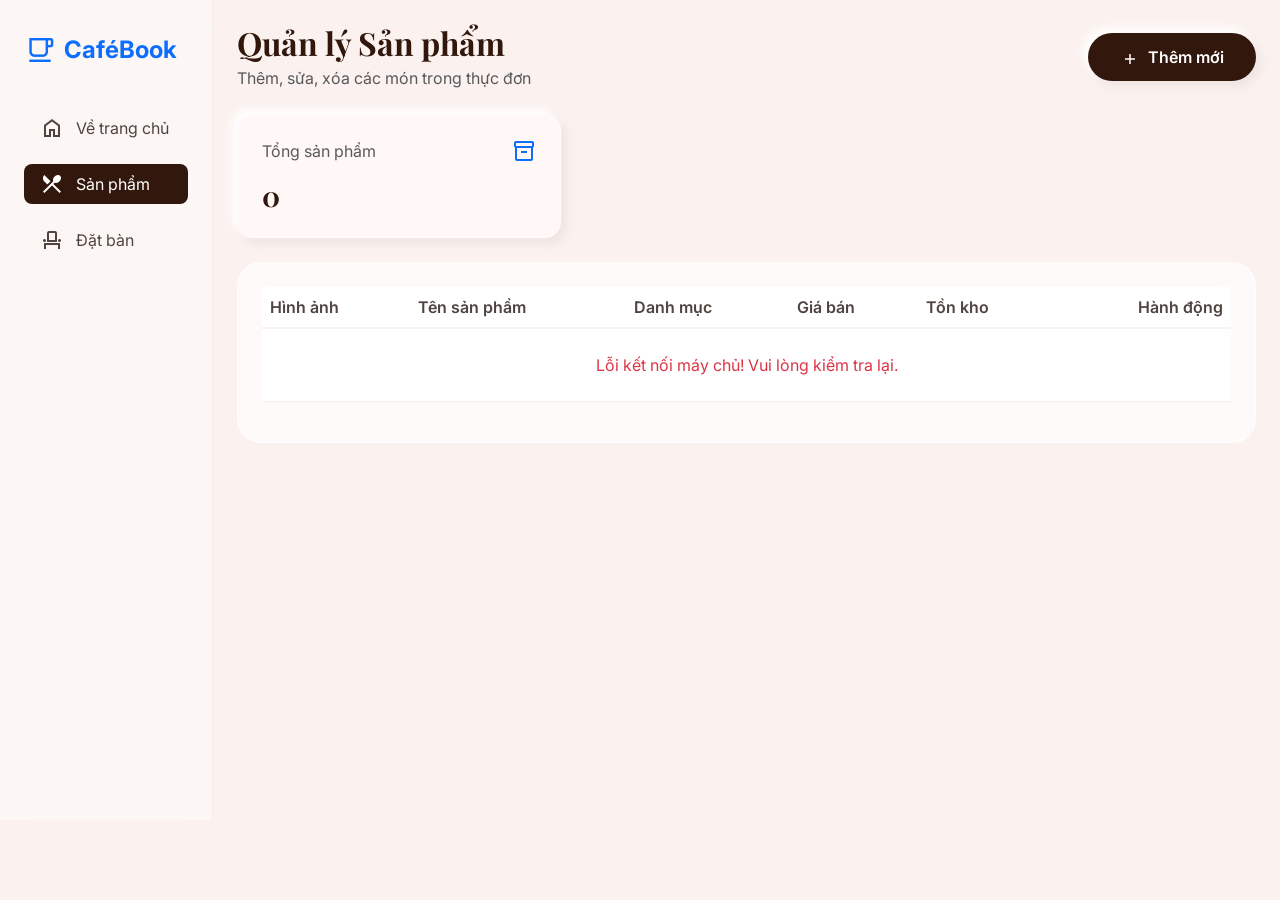
==== admin.html @ 98407d62 "commit Push" ====
<!DOCTYPE html>
<html lang="vi">
<head>
    <meta charset="UTF-8">
    <meta name="viewport" content="width=device-width, initial-scale=1.0">
    <title>CaféBook - Quản trị</title>
    
    <!-- Google Fonts -->
    <link href="https://fonts.googleapis.com/css2?family=Inter:wght@400;600&family=Playfair+Display:wght@600;700&display=swap" rel="stylesheet">
    <!-- Material Symbols -->
    <link href="https://fonts.googleapis.com/css2?family=Material+Symbols+Outlined:wght,FILL@100..700,0..1&display=swap" rel="stylesheet">
    <!-- Bootstrap 5 CSS -->
    <link href="https://cdn.jsdelivr.net/npm/bootstrap@5.3.2/dist/css/bootstrap.min.css" rel="stylesheet">
    <!-- Custom CSS -->
    <link rel="stylesheet" href="css/style.css">
    <style>
        body { padding-top: 0; background-color: #fbf2ef; }
    </style>
</head>
<body>

<div class="container-fluid p-0">
    <div class="row g-0">
        <!-- Sidebar -->
        <div class="col-auto col-md-3 col-xl-2 px-sm-2 px-0 admin-sidebar d-flex flex-column">
            <div class="p-3 d-flex align-items-center gap-2 mt-3 mb-4">
                <span class="material-symbols-outlined fs-2 text-primary">local_cafe</span>
                <span class="fs-4 fw-bold text-primary font-playfair">CaféBook</span>
            </div>
            <ul class="nav flex-column mb-sm-auto mb-0 align-items-center align-items-sm-start w-100 px-3" id="menu">
                <li class="nav-item w-100">
                    <a href="index.html" class="nav-link nav-link-custom align-middle px-3 py-2 d-flex align-items-center gap-2">
                        <span class="material-symbols-outlined">home</span> <span class="ms-1 d-none d-sm-inline">Về trang chủ</span>
                    </a>
                </li>
                <li class="nav-item w-100 mt-2">
                    <a href="#" class="nav-link nav-link-custom active align-middle px-3 py-2 d-flex align-items-center gap-2" id="nav-products">
                        <span class="material-symbols-outlined">restaurant_menu</span> <span class="ms-1 d-none d-sm-inline">Sản phẩm</span>
                    </a>
                </li>
                <li class="nav-item w-100 mt-2">
                    <a href="#" class="nav-link nav-link-custom align-middle px-3 py-2 d-flex align-items-center gap-2" id="nav-reservations">
                        <span class="material-symbols-outlined">event_seat</span> <span class="ms-1 d-none d-sm-inline">Đặt bàn</span>
                    </a>
                </li>
            </ul>
        </div>

        <!-- Main content -->
        <div class="col py-4 px-4">
            
            <!-- SECTION: SẢN PHẨM -->
            <div id="section-products">
                <div class="d-flex justify-content-between align-items-center mb-4">
                    <div>
                        <h2 class="mb-1">Quản lý Sản phẩm</h2>
                        <p class="text-muted mb-0">Thêm, sửa, xóa các món trong thực đơn</p>
                    </div>
                    <button class="btn btn-primary-custom" id="btn-add-new" data-bs-toggle="modal" data-bs-target="#productModal">
                        <span class="material-symbols-outlined align-middle fs-5 me-1">add</span>
                        Thêm mới
                    </button>
                </div>

                <!-- Dashboard stats -->
                <div class="row g-4 mb-4">
                    <div class="col-md-4">
                        <div class="neu-card p-4">
                            <div class="d-flex justify-content-between">
                                <span class="text-muted">Tổng sản phẩm</span>
                                <span class="material-symbols-outlined text-primary">inventory_2</span>
                            </div>
                            <h3 class="mt-3 mb-0" id="total-products">0</h3>
                        </div>
                    </div>
                </div>

                <!-- Table -->
                <div class="glass-panel p-4">
                    <div class="table-responsive">
                        <table class="table table-custom table-hover">
                            <thead>
                                <tr>
                                    <th>Hình ảnh</th>
                                    <th>Tên sản phẩm</th>
                                    <th>Danh mục</th>
                                    <th>Giá bán</th>
                                    <th>Tồn kho</th>
                                    <th class="text-end">Hành động</th>
                                </tr>
                            </thead>
                            <tbody id="admin-product-list">
                                <!-- JS render here -->
                                <tr><td colspan="6" class="text-center py-4">Đang tải dữ liệu...</td></tr>
                            </tbody>
                        </table>
                    </div>
                </div>
            </div>

            <!-- SECTION: ĐẶT BÀN -->
            <div id="section-reservations" class="d-none">
                <div class="d-flex justify-content-between align-items-center mb-4">
                    <div>
                        <h2 class="mb-1">Quản lý Đặt bàn</h2>
                        <p class="text-muted mb-0">Xác nhận, hủy đơn đặt chỗ của khách</p>
                    </div>
                    <button class="btn btn-outline-secondary rounded-pill" id="btn-refresh-reservations">
                        <span class="material-symbols-outlined align-middle fs-5 me-1">refresh</span>
                        Làm mới
                    </button>
                </div>

                <div class="glass-panel p-4">
                    <div class="table-responsive">
                        <table class="table table-custom table-hover">
                            <thead>
                                <tr>
                                    <th>Khách hàng</th>
                                    <th>Thời gian</th>
                                    <th>Bàn</th>
                                    <th>Số người</th>
                                    <th>Trạng thái</th>
                                    <th class="text-end">Hành động</th>
                                </tr>
                            </thead>
                            <tbody id="admin-reservation-list">
                                <!-- JS render here -->
                                <tr><td colspan="6" class="text-center py-4">Đang tải dữ liệu...</td></tr>
                            </tbody>
                        </table>
                    </div>
                </div>
            </div>

        </div>
    </div>
</div>

<!-- Modal Form -->
<div class="modal fade" id="productModal" tabindex="-1" aria-hidden="true">
    <div class="modal-dialog modal-dialog-centered">
        <div class="modal-content glass-panel" style="border-radius: 1rem;">
            <div class="modal-header border-bottom-0 pb-0">
                <h5 class="modal-title font-playfair fs-4 text-primary" id="modalTitle">Thêm sản phẩm mới</h5>
                <button type="button" class="btn-close" data-bs-dismiss="modal" aria-label="Close"></button>
            </div>
            <div class="modal-body">
                <form id="product-form" novalidate>
                    <input type="hidden" id="product-id">
                    
                    <div class="mb-3">
                        <label class="form-label text-muted small fw-bold">Tên sản phẩm *</label>
                        <input type="text" class="form-control neu-input" id="name" placeholder="VD: Cà phê sữa đá">
                        <div class="error-message" id="err-name">Vui lòng nhập tên sản phẩm.</div>
                    </div>
                    
                    <div class="row mb-3">
                        <div class="col-md-6">
                            <label class="form-label text-muted small fw-bold">Giá bán (VNĐ) *</label>
                            <input type="number" class="form-control neu-input" id="price" placeholder="VD: 45000">
                            <div class="error-message" id="err-price">Giá bán phải lớn hơn 0.</div>
                        </div>
                        <div class="col-md-6">
                            <label class="form-label text-muted small fw-bold">Danh mục *</label>
                            <select class="form-select neu-input" id="category">
                                <option value="">-- Chọn --</option>
                                <!-- JS sẽ load danh mục vào đây (Resource 2) -->
                            </select>
                            <div class="error-message" id="err-category">Vui lòng chọn danh mục.</div>
                        </div>
                    </div>
                    
                    <div class="mb-3">
                        <label class="form-label text-muted small fw-bold">Link Hình ảnh (URL) *</label>
                        <input type="url" class="form-control neu-input" id="image" placeholder="https://...">
                        <div class="error-message" id="err-image">Vui lòng nhập URL hợp lệ.</div>
                    </div>

                    <div class="row mb-3">
                        <div class="col-md-6">
                            <label class="form-label text-muted small fw-bold">Tồn kho</label>
                            <input type="number" class="form-control neu-input" id="stock" placeholder="VD: 50" value="0">
                        </div>
                    </div>
                    
                    <div class="mb-4">
                        <label class="form-label text-muted small fw-bold">Mô tả</label>
                        <textarea class="form-control neu-input" id="description" rows="2" placeholder="Mô tả ngắn..."></textarea>
                    </div>
                    
                    <div class="d-flex justify-content-end gap-2">
                        <button type="button" class="btn btn-light rounded-pill px-4" data-bs-dismiss="modal">Hủy</button>
                        <button type="submit" class="btn btn-primary-custom" id="btn-save">
                            <span class="spinner-border spinner-border-sm d-none me-2" id="save-spinner" role="status"></span>
                            Lưu thông tin
                        </button>
                    </div>
                </form>
            </div>
        </div>
    </div>
</div>

<!-- Scripts -->
<script src="https://code.jquery.com/jquery-3.7.1.min.js"></script>
<script src="https://cdn.jsdelivr.net/npm/bootstrap@5.3.2/dist/js/bootstrap.bundle.min.js"></script>
<script src="js/api.js"></script>
<script src="js/utils.js"></script>
<script src="js/admin.js"></script>
</body>
</html>
---- css/style.css ----
:root {
  --primary-color: #31170c;
  --accent-color: #F5A623;
  --surface-color: #fff8f6;
  --on-surface-color: #1f1b19;
  --on-surface-variant: #504440;
  --glass-bg: rgba(255, 248, 246, 0.85);
  --glass-border: rgba(74, 44, 31, 0.05);
  --neu-bg: #fff8f6;
  --neu-shadow: -5px -5px 10px #ffffff, 5px 5px 10px rgba(225, 216, 214, 0.5);
  --neu-shadow-inset: inset -3px -3px 6px #ffffff, inset 3px 3px 6px rgba(225, 216, 214, 0.5);
}

body {
  background-color: var(--surface-color);
  color: var(--on-surface-color);
  font-family: 'Inter', sans-serif;
  padding-top: 80px; /* For fixed navbar */
}

h1, h2, h3, h4, h5, h6, .navbar-brand {
  font-family: 'Playfair Display', serif;
  color: var(--primary-color);
  font-weight: 700;
}

/* Glassmorphism Navbar */
.glass-nav {
  background: var(--glass-bg);
  backdrop-filter: blur(20px);
  -webkit-backdrop-filter: blur(20px);
  border-bottom: 1px solid var(--glass-border);
}

.glass-panel {
  background: rgba(255, 255, 255, 0.6);
  backdrop-filter: blur(16px);
  -webkit-backdrop-filter: blur(16px);
  border: 1px solid rgba(255, 255, 255, 0.8);
  border-radius: 1.5rem;
}

/* Neumorphism Cards */
.neu-card {
  background-color: var(--neu-bg);
  box-shadow: var(--neu-shadow);
  border: 1px solid rgba(255, 255, 255, 0.5);
  border-radius: 1rem;
  transition: transform 0.3s ease, box-shadow 0.3s ease;
  height: 100%;
}

.neu-card:hover {
  transform: translateY(-5px);
}

/* Neumorphism Inputs */
.neu-input {
  background-color: var(--neu-bg);
  box-shadow: var(--neu-shadow-inset);
  border: none;
  border-radius: 0.5rem;
  padding: 0.75rem 1rem;
  width: 100%;
  color: var(--on-surface-color);
}

.neu-input:focus {
  outline: none;
  box-shadow: 0 0 0 1px var(--accent-color), var(--neu-shadow-inset);
}

/* Custom Buttons */
.btn-primary-custom {
  background-color: var(--primary-color);
  color: white;
  border-radius: 2rem;
  padding: 0.75rem 2rem;
  box-shadow: var(--neu-shadow);
  border: none;
  transition: all 0.3s ease;
  font-weight: 600;
}

.btn-primary-custom:hover {
  background-color: #4a2c1f;
  color: white;
  transform: scale(0.98);
}

.btn-accent-custom {
  background-color: var(--accent-color);
  color: white;
  border-radius: 2rem;
  padding: 0.75rem 2rem;
  box-shadow: 0 4px 15px rgba(245, 166, 35, 0.3);
  border: none;
  transition: all 0.3s ease;
  font-weight: 600;
}

.btn-accent-custom:hover {
  background-color: #e09612;
  color: white;
  transform: scale(0.98);
}

/* Hero Section */
.hero-section {
  position: relative;
  min-height: 80vh;
  display: flex;
  align-items: center;
  justify-content: center;
  overflow: hidden;
}

.hero-bg {
  position: absolute;
  top: 0; left: 0; right: 0; bottom: 0;
  background-image: url('https://lh3.googleusercontent.com/aida-public/[base64]');
  background-size: cover;
  background-position: center;
  opacity: 0.9;
  z-index: 0;
}

.hero-gradient {
  position: absolute;
  inset: 0;
  background: linear-gradient(to right, rgba(255, 248, 246, 0.9), transparent);
  z-index: 1;
}

.hero-content {
  position: relative;
  z-index: 2;
}

/* Product Cards */
.product-img-wrapper {
  height: 220px;
  overflow: hidden;
  border-radius: 1rem 1rem 0 0;
  position: relative;
}

.product-img {
  width: 100%;
  height: 100%;
  object-fit: cover;
  transition: transform 0.5s ease;
}

.neu-card:hover .product-img {
  transform: scale(1.05);
}

.badge-custom {
  position: absolute;
  top: 1rem;
  right: 1rem;
  background-color: var(--accent-color);
  color: white;
  padding: 0.25rem 0.75rem;
  border-radius: 1rem;
  font-size: 0.75rem;
  font-weight: bold;
  text-transform: uppercase;
  z-index: 10;
}

.add-btn {
  width: 40px;
  height: 40px;
  border-radius: 50%;
  background-color: #e9e1d8;
  color: var(--primary-color);
  display: flex;
  align-items: center;
  justify-content: center;
  border: none;
  transition: all 0.3s ease;
}

.add-btn:hover {
  background-color: var(--primary-color);
  color: white;
}

/* Form Error Validation */
.error-message {
  color: #dc3545;
  font-size: 0.875rem;
  margin-top: 0.25rem;
  display: none;
}

.neu-input.is-invalid {
  box-shadow: 0 0 0 1px #dc3545, var(--neu-shadow-inset);
}

/* Spinner Skeleton */
.skeleton {
  background: #e0d8d6;
  background: linear-gradient(90deg, #e0d8d6 8%, #f0e8e6 18%, #e0d8d6 33%);
  background-size: 200% 100%;
  animation: shimmer 1.5s infinite linear;
}

@keyframes shimmer {
  0% { background-position: -200% 0; }
  100% { background-position: 200% 0; }
}

.spinner-container {
  display: flex;
  justify-content: center;
  align-items: center;
  min-height: 200px;
}

/* Admin Sidebar */
.admin-sidebar {
  min-height: calc(100vh - 80px);
  background: rgba(255, 255, 255, 0.4);
  backdrop-filter: blur(16px);
  border-right: 1px solid rgba(74, 44, 31, 0.05);
}

.nav-link-custom {
  color: var(--on-surface-variant);
  border-radius: 0.5rem;
  margin-bottom: 0.5rem;
  transition: all 0.3s ease;
}

.nav-link-custom:hover, .nav-link-custom.active {
  background-color: var(--primary-color);
  color: white;
}

/* Admin Table */
.table-custom {
  background-color: transparent;
}

.table-custom th {
  border-bottom: 2px solid var(--glass-border);
  color: var(--on-surface-variant);
  font-weight: 600;
}

.table-custom td {
  border-bottom: 1px solid var(--glass-border);
  vertical-align: middle;
}
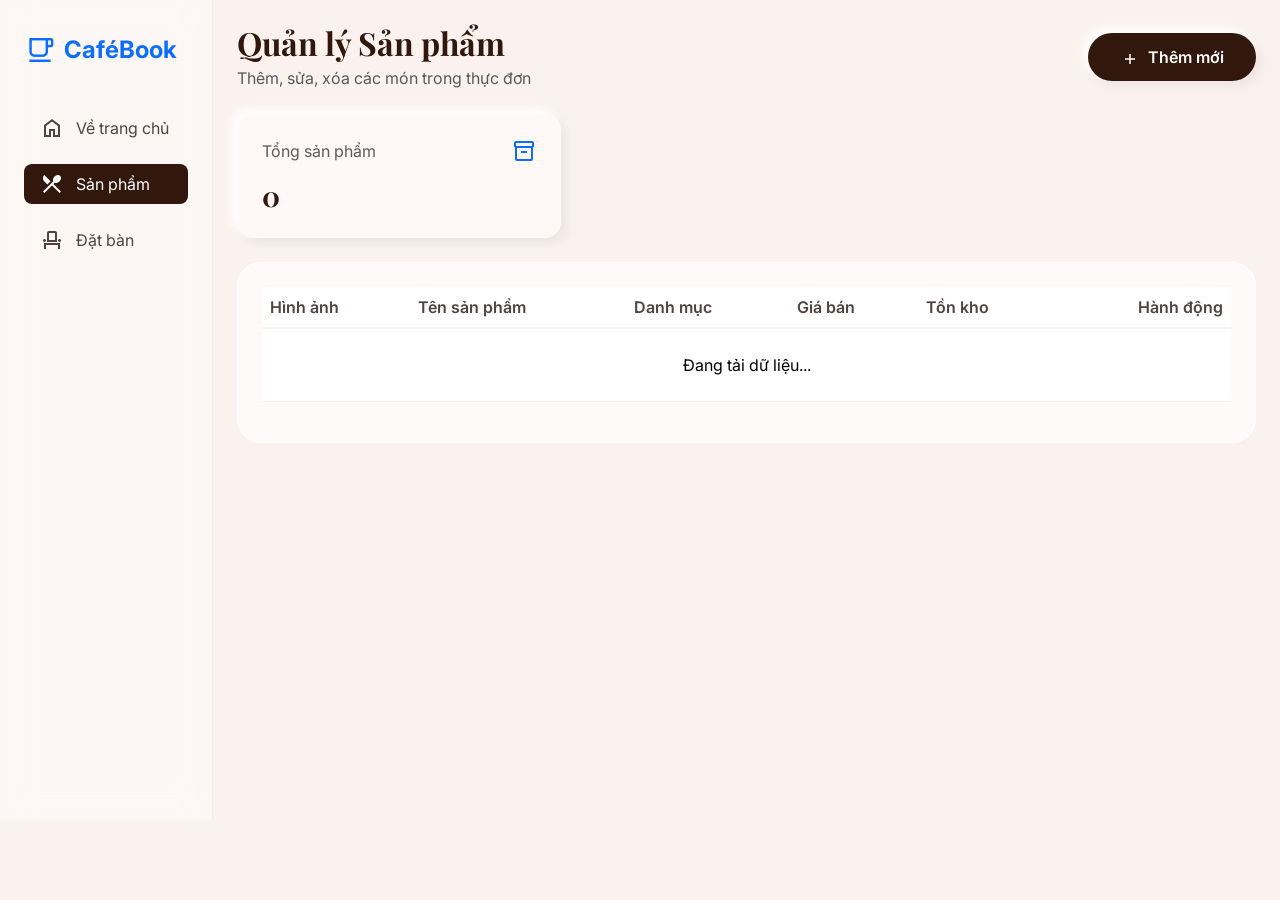
==== commit bebcdf2d: "Update lan 2" ====
--- a/admin.html
+++ b/admin.html
@@ -4,6 +4,9 @@
     <meta charset="UTF-8">
     <meta name="viewport" content="width=device-width, initial-scale=1.0">
     <title>CaféBook - Quản trị</title>
+    
+    <!-- Favicon -->
+    <link rel="icon" href="data:image/svg+xml,<svg xmlns=%22http://www.w3.org/2000/svg%22 viewBox=%220 0 100 100%22><text y=%22.9em%22 font-size=%2290%22>☕</text></svg>">
     
     <!-- Google Fonts -->
     <link href="https://fonts.googleapis.com/css2?family=Inter:wght@400;600&family=Playfair+Display:wght@600;700&display=swap" rel="stylesheet">
@@ -185,28 +188,97 @@
                     </div>
                     
                     <div class="mb-4">
-                        <label class="form-label text-muted small fw-bold">Mô tả</label>
-                        <textarea class="form-control neu-input" id="description" rows="2" placeholder="Mô tả ngắn..."></textarea>
-                    </div>
-                    
-                    <div class="d-flex justify-content-end gap-2">
-                        <button type="button" class="btn btn-light rounded-pill px-4" data-bs-dismiss="modal">Hủy</button>
-                        <button type="submit" class="btn btn-primary-custom" id="btn-save">
-                            <span class="spinner-border spinner-border-sm d-none me-2" id="save-spinner" role="status"></span>
-                            Lưu thông tin
-                        </button>
-                    </div>
-                </form>
+                            <label class="form-label text-muted small fw-bold">Mô tả thêm</label>
+                            <textarea class="form-control neu-input" id="description" rows="3"></textarea>
+                        </div>
+                    </form>
+                </div>
+                <div class="modal-footer border-0 pb-4 pe-4">
+                    <button type="button" class="btn btn-outline-secondary rounded-pill" data-bs-dismiss="modal">Hủy</button>
+                    <button type="submit" form="product-form" class="btn btn-primary-custom" id="btn-save">
+                        <span class="spinner-border spinner-border-sm d-none" id="save-spinner"></span> Lưu Sản Phẩm
+                    </button>
+                </div>
             </div>
         </div>
     </div>
-</div>
-
-<!-- Scripts -->
-<script src="https://code.jquery.com/jquery-3.7.1.min.js"></script>
-<script src="https://cdn.jsdelivr.net/npm/bootstrap@5.3.2/dist/js/bootstrap.bundle.min.js"></script>
-<script src="js/api.js"></script>
-<script src="js/utils.js"></script>
-<script src="js/admin.js"></script>
+
+    <!-- Modal Cập nhật Đặt Bàn -->
+    <div class="modal fade" id="reservationModal" tabindex="-1">
+        <div class="modal-dialog modal-dialog-centered">
+            <div class="modal-content border-0 shadow-lg" style="border-radius: 1.5rem;">
+                <div class="modal-header border-0 pb-0 pt-4 px-4">
+                    <h5 class="modal-title font-playfair fw-bold fs-4 text-primary">Cập nhật Đơn Đặt Bàn</h5>
+                    <button type="button" class="btn-close" data-bs-dismiss="modal"></button>
+                </div>
+                <div class="modal-body p-4">
+                    <form id="reservation-form">
+                        <input type="hidden" id="res-id">
+                        
+                        <div class="mb-3">
+                            <label class="form-label text-muted small fw-bold">Khách hàng</label>
+                            <input type="text" class="form-control neu-input bg-light" id="res-name" readonly>
+                        </div>
+
+                        <div class="row g-3 mb-3">
+                            <div class="col-md-6">
+                                <label class="form-label text-muted small fw-bold">Ngày *</label>
+                                <input type="date" class="form-control neu-input" id="res-date" required>
+                            </div>
+                            <div class="col-md-6">
+                                <label class="form-label text-muted small fw-bold">Giờ *</label>
+                                <select class="form-select neu-input" id="res-time" required>
+                                    <option value="08:00">08:00</option>
+                                    <option value="10:00">10:00</option>
+                                    <option value="14:00">14:00</option>
+                                    <option value="16:00">16:00</option>
+                                    <option value="19:00">19:00</option>
+                                </select>
+                            </div>
+                        </div>
+
+                        <div class="row g-3 mb-3">
+                            <div class="col-md-6">
+                                <label class="form-label text-muted small fw-bold">Bàn *</label>
+                                <select class="form-select neu-input" id="res-table" required>
+                                    <!-- Sẽ gen T1 tới T15 bằng JS -->
+                                </select>
+                            </div>
+                            <div class="col-md-6">
+                                <label class="form-label text-muted small fw-bold">Số người</label>
+                                <select class="form-select neu-input" id="res-guests">
+                                    <option value="1">1 Người</option>
+                                    <option value="2">2 Người</option>
+                                    <option value="4">3 - 4 Người</option>
+                                    <option value="6">5+ Người</option>
+                                </select>
+                            </div>
+                        </div>
+
+                        <div class="mb-3">
+                            <label class="form-label text-muted small fw-bold">Trạng thái *</label>
+                            <select class="form-select neu-input" id="res-status" required>
+                                <option value="Pending">Chờ xác nhận</option>
+                                <option value="Confirmed">Đã xác nhận</option>
+                                <option value="Cancelled">Đã hủy</option>
+                            </select>
+                        </div>
+                    </form>
+                </div>
+                <div class="modal-footer border-0 pb-4 pe-4">
+                    <button type="button" class="btn btn-outline-secondary rounded-pill" data-bs-dismiss="modal">Đóng</button>
+                    <button type="submit" form="reservation-form" class="btn btn-accent-custom" id="btn-save-res">
+                        <span class="spinner-border spinner-border-sm d-none" id="save-res-spinner"></span> Lưu Thay Đổi
+                    </button>
+                </div>
+            </div>
+        </div>
+    </div>
+
+    <script src="https://code.jquery.com/jquery-3.7.1.min.js"></script>
+    <script src="https://cdn.jsdelivr.net/npm/bootstrap@5.3.2/dist/js/bootstrap.bundle.min.js"></script>
+    <script src="js/api.js"></script>
+    <script src="js/utils.js"></script>
+    <script src="js/admin.js"></script>
 </body>
 </html>
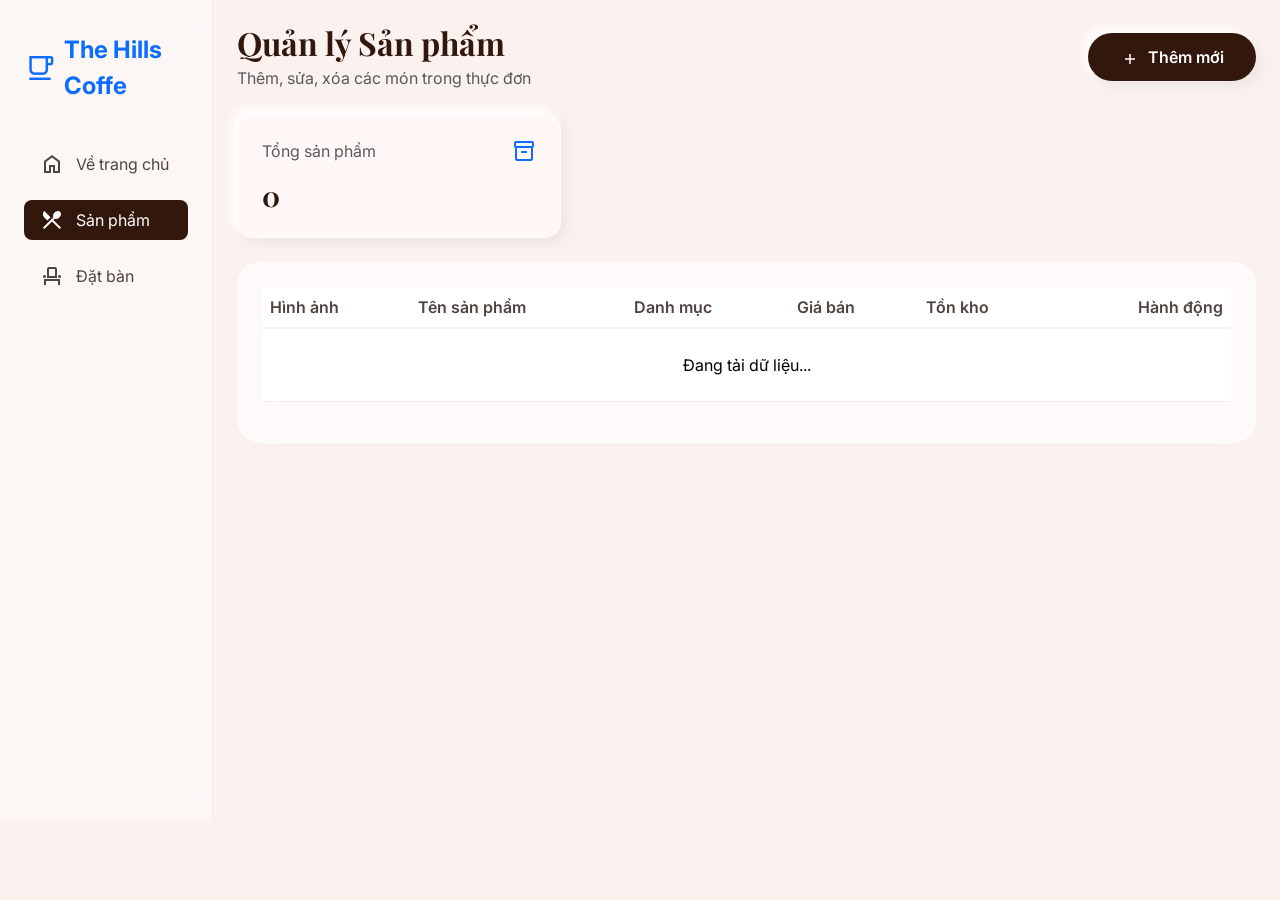
==== commit a6fe8132: "update lại tên vì tên cũ xấu quá" ====
--- a/admin.html
+++ b/admin.html
@@ -1,200 +1,225 @@
 <!DOCTYPE html>
 <html lang="vi">
+
 <head>
     <meta charset="UTF-8">
     <meta name="viewport" content="width=device-width, initial-scale=1.0">
-    <title>CaféBook - Quản trị</title>
-    
+    <title>The Hills Coffe - Quản trị</title>
+
     <!-- Favicon -->
-    <link rel="icon" href="data:image/svg+xml,<svg xmlns=%22http://www.w3.org/2000/svg%22 viewBox=%220 0 100 100%22><text y=%22.9em%22 font-size=%2290%22>☕</text></svg>">
-    
+    <link rel="icon"
+        href="data:image/svg+xml,<svg xmlns=%22http://www.w3.org/2000/svg%22 viewBox=%220 0 100 100%22><text y=%22.9em%22 font-size=%2290%22>☕</text></svg>">
+
     <!-- Google Fonts -->
-    <link href="https://fonts.googleapis.com/css2?family=Inter:wght@400;600&family=Playfair+Display:wght@600;700&display=swap" rel="stylesheet">
+    <link
+        href="https://fonts.googleapis.com/css2?family=Inter:wght@400;600&family=Playfair+Display:wght@600;700&display=swap"
+        rel="stylesheet">
     <!-- Material Symbols -->
-    <link href="https://fonts.googleapis.com/css2?family=Material+Symbols+Outlined:wght,FILL@100..700,0..1&display=swap" rel="stylesheet">
+    <link href="https://fonts.googleapis.com/css2?family=Material+Symbols+Outlined:wght,FILL@100..700,0..1&display=swap"
+        rel="stylesheet">
     <!-- Bootstrap 5 CSS -->
     <link href="https://cdn.jsdelivr.net/npm/bootstrap@5.3.2/dist/css/bootstrap.min.css" rel="stylesheet">
     <!-- Custom CSS -->
     <link rel="stylesheet" href="css/style.css">
     <style>
-        body { padding-top: 0; background-color: #fbf2ef; }
+        body {
+            padding-top: 0;
+            background-color: #fbf2ef;
+        }
     </style>
 </head>
+
 <body>
 
-<div class="container-fluid p-0">
-    <div class="row g-0">
-        <!-- Sidebar -->
-        <div class="col-auto col-md-3 col-xl-2 px-sm-2 px-0 admin-sidebar d-flex flex-column">
-            <div class="p-3 d-flex align-items-center gap-2 mt-3 mb-4">
-                <span class="material-symbols-outlined fs-2 text-primary">local_cafe</span>
-                <span class="fs-4 fw-bold text-primary font-playfair">CaféBook</span>
+    <div class="container-fluid p-0">
+        <div class="row g-0">
+            <!-- Sidebar -->
+            <div class="col-auto col-md-3 col-xl-2 px-sm-2 px-0 admin-sidebar d-flex flex-column">
+                <div class="p-3 d-flex align-items-center gap-2 mt-3 mb-4">
+                    <span class="material-symbols-outlined fs-2 text-primary">local_cafe</span>
+                    <span class="fs-4 fw-bold text-primary font-playfair">The Hills Coffe</span>
+                </div>
+                <ul class="nav flex-column mb-sm-auto mb-0 align-items-center align-items-sm-start w-100 px-3"
+                    id="menu">
+                    <li class="nav-item w-100">
+                        <a href="index.html"
+                            class="nav-link nav-link-custom align-middle px-3 py-2 d-flex align-items-center gap-2">
+                            <span class="material-symbols-outlined">home</span> <span class="ms-1 d-none d-sm-inline">Về
+                                trang chủ</span>
+                        </a>
+                    </li>
+                    <li class="nav-item w-100 mt-2">
+                        <a href="#"
+                            class="nav-link nav-link-custom active align-middle px-3 py-2 d-flex align-items-center gap-2"
+                            id="nav-products">
+                            <span class="material-symbols-outlined">restaurant_menu</span> <span
+                                class="ms-1 d-none d-sm-inline">Sản phẩm</span>
+                        </a>
+                    </li>
+                    <li class="nav-item w-100 mt-2">
+                        <a href="#"
+                            class="nav-link nav-link-custom align-middle px-3 py-2 d-flex align-items-center gap-2"
+                            id="nav-reservations">
+                            <span class="material-symbols-outlined">event_seat</span> <span
+                                class="ms-1 d-none d-sm-inline">Đặt bàn</span>
+                        </a>
+                    </li>
+                </ul>
             </div>
-            <ul class="nav flex-column mb-sm-auto mb-0 align-items-center align-items-sm-start w-100 px-3" id="menu">
-                <li class="nav-item w-100">
-                    <a href="index.html" class="nav-link nav-link-custom align-middle px-3 py-2 d-flex align-items-center gap-2">
-                        <span class="material-symbols-outlined">home</span> <span class="ms-1 d-none d-sm-inline">Về trang chủ</span>
-                    </a>
-                </li>
-                <li class="nav-item w-100 mt-2">
-                    <a href="#" class="nav-link nav-link-custom active align-middle px-3 py-2 d-flex align-items-center gap-2" id="nav-products">
-                        <span class="material-symbols-outlined">restaurant_menu</span> <span class="ms-1 d-none d-sm-inline">Sản phẩm</span>
-                    </a>
-                </li>
-                <li class="nav-item w-100 mt-2">
-                    <a href="#" class="nav-link nav-link-custom align-middle px-3 py-2 d-flex align-items-center gap-2" id="nav-reservations">
-                        <span class="material-symbols-outlined">event_seat</span> <span class="ms-1 d-none d-sm-inline">Đặt bàn</span>
-                    </a>
-                </li>
-            </ul>
-        </div>
-
-        <!-- Main content -->
-        <div class="col py-4 px-4">
-            
-            <!-- SECTION: SẢN PHẨM -->
-            <div id="section-products">
-                <div class="d-flex justify-content-between align-items-center mb-4">
-                    <div>
-                        <h2 class="mb-1">Quản lý Sản phẩm</h2>
-                        <p class="text-muted mb-0">Thêm, sửa, xóa các món trong thực đơn</p>
-                    </div>
-                    <button class="btn btn-primary-custom" id="btn-add-new" data-bs-toggle="modal" data-bs-target="#productModal">
-                        <span class="material-symbols-outlined align-middle fs-5 me-1">add</span>
-                        Thêm mới
-                    </button>
-                </div>
-
-                <!-- Dashboard stats -->
-                <div class="row g-4 mb-4">
-                    <div class="col-md-4">
-                        <div class="neu-card p-4">
-                            <div class="d-flex justify-content-between">
-                                <span class="text-muted">Tổng sản phẩm</span>
-                                <span class="material-symbols-outlined text-primary">inventory_2</span>
-                            </div>
-                            <h3 class="mt-3 mb-0" id="total-products">0</h3>
-                        </div>
-                    </div>
-                </div>
-
-                <!-- Table -->
-                <div class="glass-panel p-4">
-                    <div class="table-responsive">
-                        <table class="table table-custom table-hover">
-                            <thead>
-                                <tr>
-                                    <th>Hình ảnh</th>
-                                    <th>Tên sản phẩm</th>
-                                    <th>Danh mục</th>
-                                    <th>Giá bán</th>
-                                    <th>Tồn kho</th>
-                                    <th class="text-end">Hành động</th>
-                                </tr>
-                            </thead>
-                            <tbody id="admin-product-list">
-                                <!-- JS render here -->
-                                <tr><td colspan="6" class="text-center py-4">Đang tải dữ liệu...</td></tr>
-                            </tbody>
-                        </table>
-                    </div>
-                </div>
+
+            <!-- Main content -->
+            <div class="col py-4 px-4">
+
+                <!-- SECTION: SẢN PHẨM -->
+                <div id="section-products">
+                    <div class="d-flex justify-content-between align-items-center mb-4">
+                        <div>
+                            <h2 class="mb-1">Quản lý Sản phẩm</h2>
+                            <p class="text-muted mb-0">Thêm, sửa, xóa các món trong thực đơn</p>
+                        </div>
+                        <button class="btn btn-primary-custom" id="btn-add-new" data-bs-toggle="modal"
+                            data-bs-target="#productModal">
+                            <span class="material-symbols-outlined align-middle fs-5 me-1">add</span>
+                            Thêm mới
+                        </button>
+                    </div>
+
+                    <!-- Dashboard stats -->
+                    <div class="row g-4 mb-4">
+                        <div class="col-md-4">
+                            <div class="neu-card p-4">
+                                <div class="d-flex justify-content-between">
+                                    <span class="text-muted">Tổng sản phẩm</span>
+                                    <span class="material-symbols-outlined text-primary">inventory_2</span>
+                                </div>
+                                <h3 class="mt-3 mb-0" id="total-products">0</h3>
+                            </div>
+                        </div>
+                    </div>
+
+                    <!-- Table -->
+                    <div class="glass-panel p-4">
+                        <div class="table-responsive">
+                            <table class="table table-custom table-hover">
+                                <thead>
+                                    <tr>
+                                        <th>Hình ảnh</th>
+                                        <th>Tên sản phẩm</th>
+                                        <th>Danh mục</th>
+                                        <th>Giá bán</th>
+                                        <th>Tồn kho</th>
+                                        <th class="text-end">Hành động</th>
+                                    </tr>
+                                </thead>
+                                <tbody id="admin-product-list">
+                                    <!-- JS render here -->
+                                    <tr>
+                                        <td colspan="6" class="text-center py-4">Đang tải dữ liệu...</td>
+                                    </tr>
+                                </tbody>
+                            </table>
+                        </div>
+                    </div>
+                </div>
+
+                <!-- SECTION: ĐẶT BÀN -->
+                <div id="section-reservations" class="d-none">
+                    <div class="d-flex justify-content-between align-items-center mb-4">
+                        <div>
+                            <h2 class="mb-1">Quản lý Đặt bàn</h2>
+                            <p class="text-muted mb-0">Xác nhận, hủy đơn đặt chỗ của khách</p>
+                        </div>
+                        <button class="btn btn-outline-secondary rounded-pill" id="btn-refresh-reservations">
+                            <span class="material-symbols-outlined align-middle fs-5 me-1">refresh</span>
+                            Làm mới
+                        </button>
+                    </div>
+
+                    <div class="glass-panel p-4">
+                        <div class="table-responsive">
+                            <table class="table table-custom table-hover">
+                                <thead>
+                                    <tr>
+                                        <th>Khách hàng</th>
+                                        <th>Thời gian</th>
+                                        <th>Bàn</th>
+                                        <th>Số người</th>
+                                        <th>Trạng thái</th>
+                                        <th class="text-end">Hành động</th>
+                                    </tr>
+                                </thead>
+                                <tbody id="admin-reservation-list">
+                                    <!-- JS render here -->
+                                    <tr>
+                                        <td colspan="6" class="text-center py-4">Đang tải dữ liệu...</td>
+                                    </tr>
+                                </tbody>
+                            </table>
+                        </div>
+                    </div>
+                </div>
+
             </div>
-
-            <!-- SECTION: ĐẶT BÀN -->
-            <div id="section-reservations" class="d-none">
-                <div class="d-flex justify-content-between align-items-center mb-4">
-                    <div>
-                        <h2 class="mb-1">Quản lý Đặt bàn</h2>
-                        <p class="text-muted mb-0">Xác nhận, hủy đơn đặt chỗ của khách</p>
-                    </div>
-                    <button class="btn btn-outline-secondary rounded-pill" id="btn-refresh-reservations">
-                        <span class="material-symbols-outlined align-middle fs-5 me-1">refresh</span>
-                        Làm mới
-                    </button>
-                </div>
-
-                <div class="glass-panel p-4">
-                    <div class="table-responsive">
-                        <table class="table table-custom table-hover">
-                            <thead>
-                                <tr>
-                                    <th>Khách hàng</th>
-                                    <th>Thời gian</th>
-                                    <th>Bàn</th>
-                                    <th>Số người</th>
-                                    <th>Trạng thái</th>
-                                    <th class="text-end">Hành động</th>
-                                </tr>
-                            </thead>
-                            <tbody id="admin-reservation-list">
-                                <!-- JS render here -->
-                                <tr><td colspan="6" class="text-center py-4">Đang tải dữ liệu...</td></tr>
-                            </tbody>
-                        </table>
-                    </div>
-                </div>
-            </div>
-
         </div>
     </div>
-</div>
-
-<!-- Modal Form -->
-<div class="modal fade" id="productModal" tabindex="-1" aria-hidden="true">
-    <div class="modal-dialog modal-dialog-centered">
-        <div class="modal-content glass-panel" style="border-radius: 1rem;">
-            <div class="modal-header border-bottom-0 pb-0">
-                <h5 class="modal-title font-playfair fs-4 text-primary" id="modalTitle">Thêm sản phẩm mới</h5>
-                <button type="button" class="btn-close" data-bs-dismiss="modal" aria-label="Close"></button>
-            </div>
-            <div class="modal-body">
-                <form id="product-form" novalidate>
-                    <input type="hidden" id="product-id">
-                    
-                    <div class="mb-3">
-                        <label class="form-label text-muted small fw-bold">Tên sản phẩm *</label>
-                        <input type="text" class="form-control neu-input" id="name" placeholder="VD: Cà phê sữa đá">
-                        <div class="error-message" id="err-name">Vui lòng nhập tên sản phẩm.</div>
-                    </div>
-                    
-                    <div class="row mb-3">
-                        <div class="col-md-6">
-                            <label class="form-label text-muted small fw-bold">Giá bán (VNĐ) *</label>
-                            <input type="number" class="form-control neu-input" id="price" placeholder="VD: 45000">
-                            <div class="error-message" id="err-price">Giá bán phải lớn hơn 0.</div>
-                        </div>
-                        <div class="col-md-6">
-                            <label class="form-label text-muted small fw-bold">Danh mục *</label>
-                            <select class="form-select neu-input" id="category">
-                                <option value="">-- Chọn --</option>
-                                <!-- JS sẽ load danh mục vào đây (Resource 2) -->
-                            </select>
-                            <div class="error-message" id="err-category">Vui lòng chọn danh mục.</div>
-                        </div>
-                    </div>
-                    
-                    <div class="mb-3">
-                        <label class="form-label text-muted small fw-bold">Link Hình ảnh (URL) *</label>
-                        <input type="url" class="form-control neu-input" id="image" placeholder="https://...">
-                        <div class="error-message" id="err-image">Vui lòng nhập URL hợp lệ.</div>
-                    </div>
-
-                    <div class="row mb-3">
-                        <div class="col-md-6">
-                            <label class="form-label text-muted small fw-bold">Tồn kho</label>
-                            <input type="number" class="form-control neu-input" id="stock" placeholder="VD: 50" value="0">
-                        </div>
-                    </div>
-                    
-                    <div class="mb-4">
+
+    <!-- Modal Form -->
+    <div class="modal fade" id="productModal" tabindex="-1" aria-hidden="true">
+        <div class="modal-dialog modal-dialog-centered">
+            <div class="modal-content glass-panel" style="border-radius: 1rem;">
+                <div class="modal-header border-bottom-0 pb-0">
+                    <h5 class="modal-title font-playfair fs-4 text-primary" id="modalTitle">Thêm sản phẩm mới</h5>
+                    <button type="button" class="btn-close" data-bs-dismiss="modal" aria-label="Close"></button>
+                </div>
+                <div class="modal-body">
+                    <form id="product-form" novalidate>
+                        <input type="hidden" id="product-id">
+
+                        <div class="mb-3">
+                            <label class="form-label text-muted small fw-bold">Tên sản phẩm *</label>
+                            <input type="text" class="form-control neu-input" id="name" placeholder="VD: Cà phê sữa đá">
+                            <div class="error-message" id="err-name">Vui lòng nhập tên sản phẩm.</div>
+                        </div>
+
+                        <div class="row mb-3">
+                            <div class="col-md-6">
+                                <label class="form-label text-muted small fw-bold">Giá bán (VNĐ) *</label>
+                                <input type="number" class="form-control neu-input" id="price" placeholder="VD: 45000">
+                                <div class="error-message" id="err-price">Giá bán phải lớn hơn 0.</div>
+                            </div>
+                            <div class="col-md-6">
+                                <label class="form-label text-muted small fw-bold">Danh mục *</label>
+                                <select class="form-select neu-input" id="category">
+                                    <option value="">-- Chọn --</option>
+                                    <!-- JS sẽ load danh mục vào đây (Resource 2) -->
+                                </select>
+                                <div class="error-message" id="err-category">Vui lòng chọn danh mục.</div>
+                            </div>
+                        </div>
+
+                        <div class="mb-3">
+                            <label class="form-label text-muted small fw-bold">Link Hình ảnh (URL) *</label>
+                            <input type="url" class="form-control neu-input" id="image" placeholder="https://...">
+                            <div class="error-message" id="err-image">Vui lòng nhập URL hợp lệ.</div>
+                        </div>
+
+                        <div class="row mb-3">
+                            <div class="col-md-6">
+                                <label class="form-label text-muted small fw-bold">Tồn kho</label>
+                                <input type="number" class="form-control neu-input" id="stock" placeholder="VD: 50"
+                                    value="0">
+                            </div>
+                        </div>
+
+                        <div class="mb-4">
                             <label class="form-label text-muted small fw-bold">Mô tả thêm</label>
                             <textarea class="form-control neu-input" id="description" rows="3"></textarea>
                         </div>
                     </form>
                 </div>
                 <div class="modal-footer border-0 pb-4 pe-4">
-                    <button type="button" class="btn btn-outline-secondary rounded-pill" data-bs-dismiss="modal">Hủy</button>
+                    <button type="button" class="btn btn-outline-secondary rounded-pill"
+                        data-bs-dismiss="modal">Hủy</button>
                     <button type="submit" form="product-form" class="btn btn-primary-custom" id="btn-save">
                         <span class="spinner-border spinner-border-sm d-none" id="save-spinner"></span> Lưu Sản Phẩm
                     </button>
@@ -214,7 +239,7 @@
                 <div class="modal-body p-4">
                     <form id="reservation-form">
                         <input type="hidden" id="res-id">
-                        
+
                         <div class="mb-3">
                             <label class="form-label text-muted small fw-bold">Khách hàng</label>
                             <input type="text" class="form-control neu-input bg-light" id="res-name" readonly>
@@ -266,7 +291,8 @@
                     </form>
                 </div>
                 <div class="modal-footer border-0 pb-4 pe-4">
-                    <button type="button" class="btn btn-outline-secondary rounded-pill" data-bs-dismiss="modal">Đóng</button>
+                    <button type="button" class="btn btn-outline-secondary rounded-pill"
+                        data-bs-dismiss="modal">Đóng</button>
                     <button type="submit" form="reservation-form" class="btn btn-accent-custom" id="btn-save-res">
                         <span class="spinner-border spinner-border-sm d-none" id="save-res-spinner"></span> Lưu Thay Đổi
                     </button>
@@ -281,4 +307,5 @@
     <script src="js/utils.js"></script>
     <script src="js/admin.js"></script>
 </body>
-</html>
+
+</html>
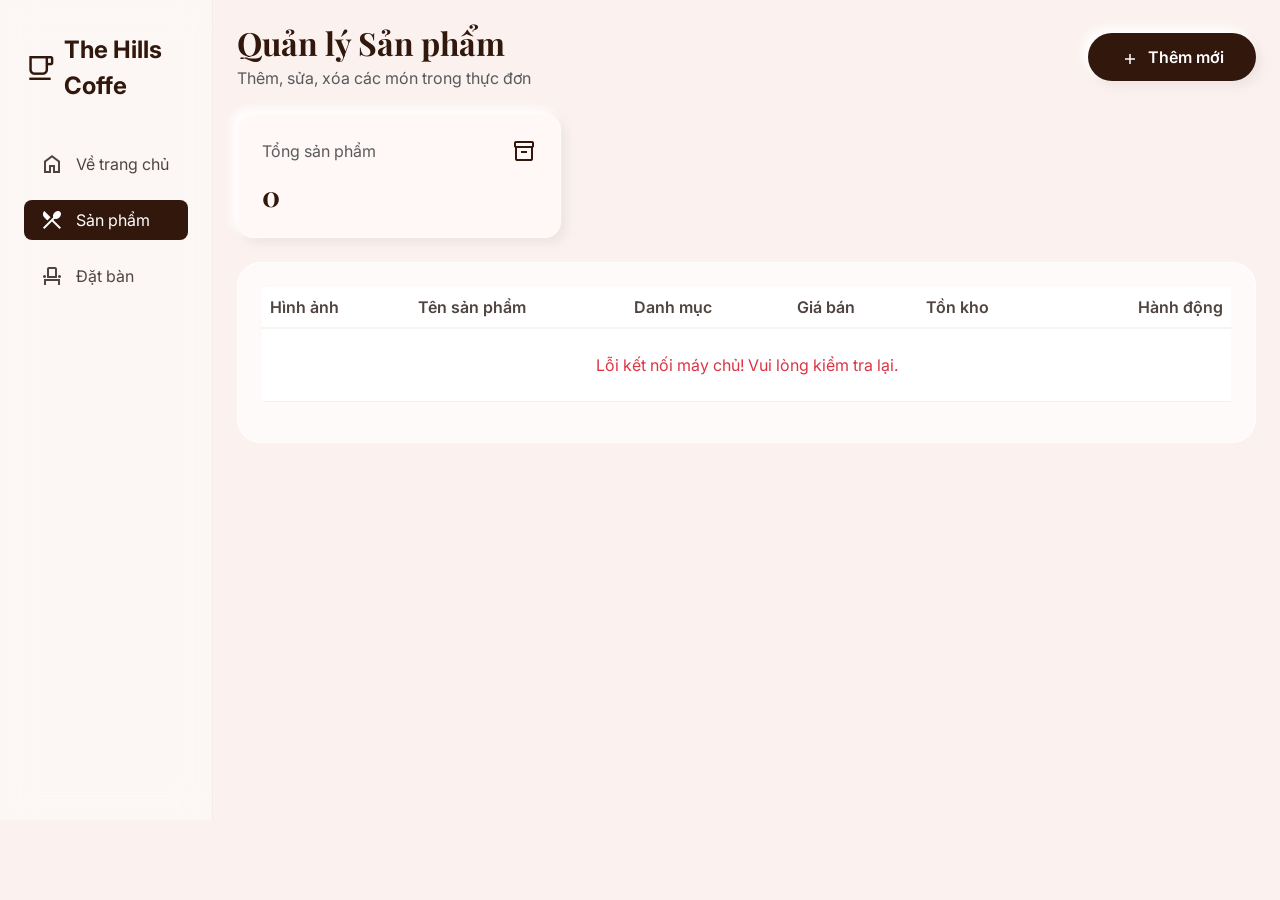
==== commit 47f1b14f: "124" ====
--- a/admin.html
+++ b/admin.html
@@ -33,7 +33,10 @@
 
     <div class="container-fluid p-0">
         <div class="row g-0">
-            <!-- Sidebar -->
+            <!-- 
+              Sidebar: Thanh menu điều hướng bên trái dành riêng cho trang Quản trị (Admin)
+              - Chứa các link chuyển đổi giữa màn hình Quản lý Sản phẩm và Quản lý Đặt bàn
+            -->
             <div class="col-auto col-md-3 col-xl-2 px-sm-2 px-0 admin-sidebar d-flex flex-column">
                 <div class="p-3 d-flex align-items-center gap-2 mt-3 mb-4">
                     <span class="material-symbols-outlined fs-2 text-primary">local_cafe</span>
@@ -67,10 +70,13 @@
                 </ul>
             </div>
 
-            <!-- Main content -->
+            <!-- 
+              Main content: Khu vực chính bên phải hiển thị dữ liệu 
+              - Mặc định sẽ hiển thị màn hình Sản phẩm, ẩn màn hình Đặt bàn
+            -->
             <div class="col py-4 px-4">
 
-                <!-- SECTION: SẢN PHẨM -->
+                <!-- SECTION: SẢN PHẨM (Nơi thao tác CRUD cho đồ uống/bánh) -->
                 <div id="section-products">
                     <div class="d-flex justify-content-between align-items-center mb-4">
                         <div>
@@ -122,7 +128,7 @@
                     </div>
                 </div>
 
-                <!-- SECTION: ĐẶT BÀN -->
+                <!-- SECTION: ĐẶT BÀN (Nơi quản lý danh sách khách hàng đã đặt bàn trước) -->
                 <div id="section-reservations" class="d-none">
                     <div class="d-flex justify-content-between align-items-center mb-4">
                         <div>
@@ -163,7 +169,11 @@
         </div>
     </div>
 
-    <!-- Modal Form -->
+    <!-- 
+      Modal (Hộp thoại) Thêm/Sửa Sản Phẩm: 
+      - Đây là một popup HTML ẩn, chỉ hiện ra khi bấm nút "Thêm mới" hoặc icon Sửa.
+      - Sử dụng Form nhập liệu cho tên, giá, ảnh, v.v.
+    -->
     <div class="modal fade" id="productModal" tabindex="-1" aria-hidden="true">
         <div class="modal-dialog modal-dialog-centered">
             <div class="modal-content glass-panel" style="border-radius: 1rem;">
@@ -228,7 +238,10 @@
         </div>
     </div>
 
-    <!-- Modal Cập nhật Đặt Bàn -->
+    <!-- 
+      Modal (Hộp thoại) Cập nhật Đặt Bàn: 
+      - Dùng để admin xác nhận đơn, đổi giờ, đổi trạng thái của khách.
+    -->
     <div class="modal fade" id="reservationModal" tabindex="-1">
         <div class="modal-dialog modal-dialog-centered">
             <div class="modal-content border-0 shadow-lg" style="border-radius: 1.5rem;">
--- a/css/style.css
+++ b/css/style.css
@@ -24,6 +24,11 @@
   font-weight: 700;
 }
 
+.text-primary { color: var(--primary-color) !important; }
+.text-accent { color: var(--accent-color) !important; }
+
+
+
 /* Glassmorphism Navbar */
 .glass-nav {
   background: var(--glass-bg);
@@ -137,6 +142,61 @@
   z-index: 2;
 }
 
+/* Floating Elements */
+.floating-element {
+  position: absolute;
+  z-index: 3;
+  animation: float 6s ease-in-out infinite;
+}
+
+.float-badge {
+  background: rgba(255, 255, 255, 0.7);
+  backdrop-filter: blur(10px);
+  padding: 1rem 1.5rem;
+  border-radius: 1.5rem;
+  border: 1px solid rgba(255, 255, 255, 0.5);
+  box-shadow: 0 10px 30px rgba(0, 0, 0, 0.05);
+  display: flex;
+  align-items: center;
+  gap: 0.75rem;
+  max-width: fit-content;
+}
+
+.badge-1 { top: 10%; right: 5%; animation-delay: 0s; }
+.badge-2 { bottom: 20%; right: 15%; animation-delay: 2s; }
+.badge-3 { top: 40%; right: 20%; animation-delay: 4s; }
+
+@keyframes float {
+  0%, 100% { transform: translateY(0); }
+  50% { transform: translateY(-20px); }
+}
+
+/* Trust Section */
+.trust-badges {
+  margin-top: 3rem;
+  padding-top: 2rem;
+  border-top: 1px solid rgba(0,0,0,0.05);
+}
+
+.trust-item {
+  display: flex;
+  align-items: center;
+  gap: 1rem;
+}
+
+.trust-icon {
+  width: 48px;
+  height: 48px;
+  background: var(--surface-color);
+  border-radius: 50%;
+  display: flex;
+  align-items: center;
+  justify-content: center;
+  color: var(--accent-color);
+  box-shadow: var(--neu-shadow);
+}
+
+
 /* Product Cards */
 .product-img-wrapper {
   height: 220px;
@@ -255,3 +315,83 @@
   border-bottom: 1px solid var(--glass-border);
   vertical-align: middle;
 }
+
+/* ==========================================
+   CUSTOM TOAST NOTIFICATIONS
+   ========================================== */
+#toast-container {
+    position: fixed;
+    top: 20px;
+    right: 20px;
+    z-index: 9999;
+    display: flex;
+    flex-direction: column;
+    gap: 10px;
+}
+
+.toast-custom {
+    min-width: 300px;
+    background: rgba(255, 255, 255, 0.85);
+    backdrop-filter: blur(12px);
+    -webkit-backdrop-filter: blur(12px);
+    border: 1px solid rgba(255, 255, 255, 0.5);
+    border-radius: 12px;
+    padding: 16px;
+    box-shadow: 0 8px 32px rgba(0, 0, 0, 0.1);
+    display: flex;
+    align-items: center;
+    gap: 12px;
+    transform: translateX(120%);
+    transition: transform 0.4s cubic-bezier(0.175, 0.885, 0.32, 1.275), opacity 0.4s ease;
+    opacity: 0;
+}
+
+.toast-custom.show {
+    transform: translateX(0);
+    opacity: 1;
+}
+
+.toast-custom.hide {
+    transform: translateX(120%);
+    opacity: 0;
+}
+
+.toast-icon {
+    width: 32px;
+    height: 32px;
+    border-radius: 50%;
+    display: flex;
+    align-items: center;
+    justify-content: center;
+    flex-shrink: 0;
+}
+
+.toast-success .toast-icon { background-color: #d1fae5; color: #059669; }
+.toast-error .toast-icon { background-color: #fee2e2; color: #dc2626; }
+.toast-info .toast-icon { background-color: #e0f2fe; color: #0284c7; }
+
+.toast-content {
+    flex-grow: 1;
+}
+
+.toast-title {
+    font-weight: 700;
+    margin-bottom: 2px;
+    font-size: 0.95rem;
+    color: var(--primary-color);
+}
+
+.toast-message {
+    font-size: 0.85rem;
+    color: var(--on-surface-variant);
+}
+
+.toast-close {
+    cursor: pointer;
+    color: #94a3b8;
+    transition: color 0.2s;
+}
+
+.toast-close:hover {
+    color: var(--on-surface-color);
+}
